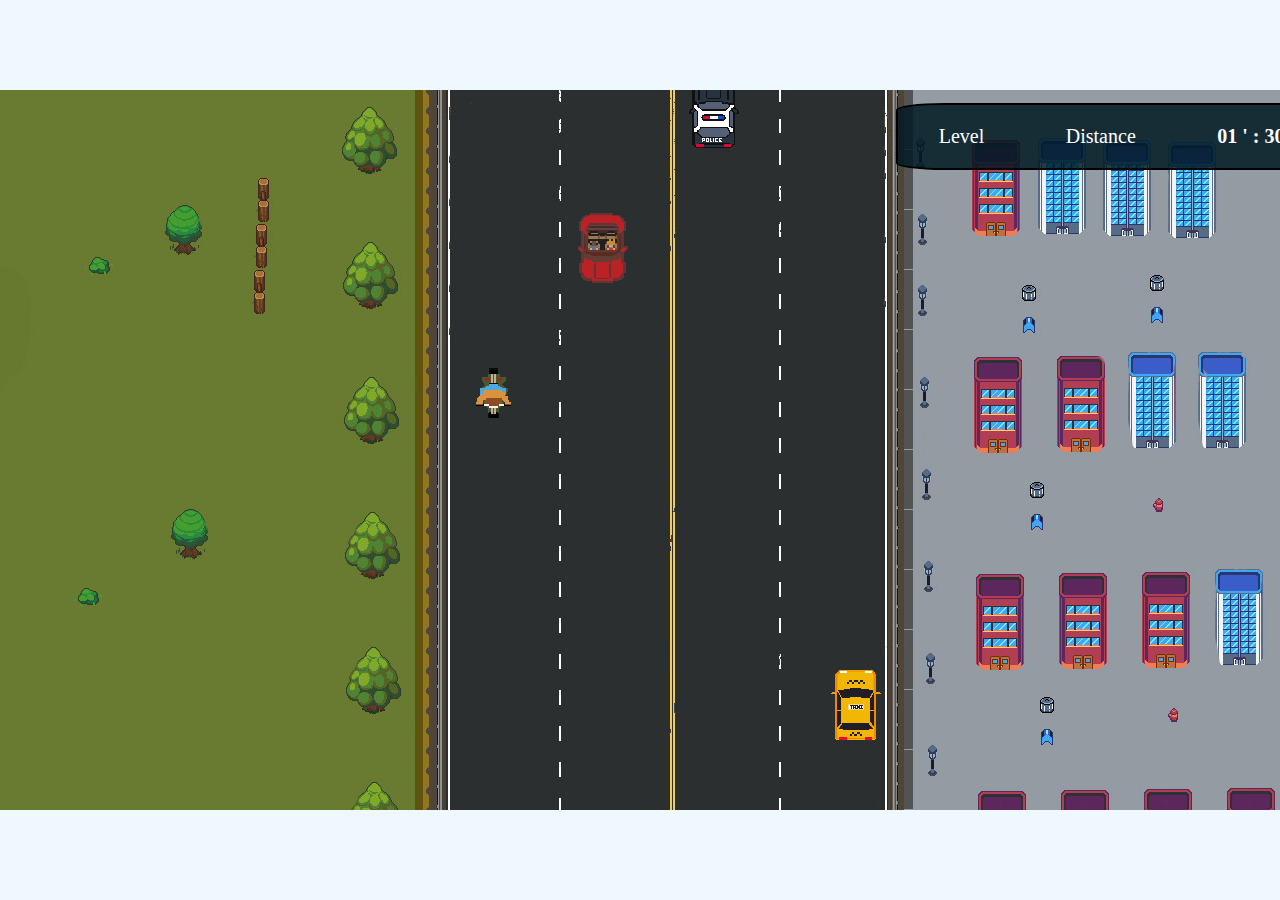
==== index.html @ 6a026dd4 "lateral speed done" ====
<!DOCTYPE html>
<html lang="en">
<head>
    <meta charset="UTF-8">
    <meta http-equiv="X-UA-Compatible" content="IE=edge">
    <meta name="viewport" content="width=device-width, initial-scale=1.0">
    <title>Taxi Driver Game</title>
    <link rel="stylesheet" href="style/style.css">
    <script defer src="scr/music.js"></script>
    <script defer src="scr/obstacle.js"></script>
    <script defer src="scr/car.js"></script>
    <script defer src="scr/canvas.js"></script>
    <script defer src="scr/index.js"></script>
</head>
<body>
    <div id="canvas">
        <!-- <div id="gameOver">
            <img id='imgGameover' src="assets/img/gameover.png" alt="">
            <p>
            <div class="btnContainer"> 
                <button id="restartBtn">Restart</button>
            </div> 
            </p>
        </div> -->
        <!-- <div id="youWin">
            <img src="assets/img/youWin.png" alt="">
            <div class="btnContainer"> 
                <button id="nextLvlBtn">Next level!</button>
            </div>
        </div>  -->
        
        <!-- <div id="startScreen">
            <img src="assets/img/RebootDriver.png" alt="">
            <section id="instructions">
                <p>
                    Usa <button>A</button> y <button>D</button> para girar a la izquierda y la derecha,<br>y evita todos los vehículos.<br>¡Llega a Reboot Academy antes de que se acabe el tiempo!
                </p>
            </section>
            <div class="btnContainer"> 
                <button id="startBtn">Start!</button>
            </div>
        </div> -->
        <div id="road">
            <div id="car"></div>
        </div>
        <div id="passengercall"></div>
        <div id="HUD">
            <div id="level">Level</div>
            <div id="destination">
                <span id="distance">Distance</span>
            </div>
            <div id="stopwatch">
                <strong>
                    <span id="minute">01</span> ' :
                    <span id="second">30</span> " :
                    <span id="milisecond">00</span> 
                </strong>
            </div>
        </div> 
    </div>
</body>
</html>
---- style/style.css ----
body,html {
    display: flex;
    justify-content: center;
    width: 100%;
    height: 100%;
    margin: 0px;
    background-color: aliceblue;
}
/* CANVAS */
#canvas{ 
    position: relative;
    width: 1500px;
    min-width: 1500px;
    height: 720px;
    min-height: 720px;
    margin: auto 0px;
    background-color: honeydew;
    background-image: url(../assets/img/roadNew2.jpg);
    background-size: cover;
    background-position-y: 0px;
    overflow: hidden;
    border-radius: 10px;
    object-fit: contain;
}
#HUD {
    position: absolute;
    display: flex;
    justify-content: space-between;
    background-color: rgba(1,26,35,0.85);
    right: 10px;
    bottom: 640px;
    font-size: 20px;
    width: 480px;
    color: white;
    border: 2px solid black;
    border-radius: 10%;
}
#HUD div {
    margin: auto auto;
    padding: 20px;
}
#gameOver, #youWin, #startScreen{
    position: absolute;
    display:inline-block;
    align-content: center;
    width: 100%;
    height: 100%;
    /* background-color: grey; */
}
#gameOver{
    z-index: 100;
    opacity: 10%; /*change when it's ready*/
}
#gameOver img {
    position: relative;
    /* border: 2px solid red; */
    display: block;
    margin: 0 auto;
    width: 40%;
    top: -100px;
}
.btnContainer{
    /* border: 3px solid green; */
    display: flex;
    justify-content: center;
    top: -100px;
}
#gameOver button{
    width: 500px;
}
#youWin{
    /* border: 2px solid blue; */
    position: absolute;
    z-index: 200;
    opacity: 100%; /*change when it's ready*/
}
#youWin img{
    position: relative;
    /* border: 2px solid red; */
    display: block;
    margin: 0 auto;
    width: 30%;
}
#youWin button{
    width: 500px;
}
#startScreen{
    background-color:rgba(0, 0, 0, 0.5);
    z-index: 300;
}
#startScreen img{
    position: relative;
    display: block;
    margin: 150px auto;
}
#instructions{
    width: 500px;
    margin: 0 auto;
    margin-top: -100px;
    line-height: 40px;
    background-color: hsla(100, 0, 55, 0.5);
}
#startScreen p{
    text-align: center;
    color: white;
    text-shadow: 3px gray;
    font-size: 20px;
    background-color: hsla(100, 0, 55, 0.5);
}
#startScreen>.btnContainer{
    height: 100px;
}
#startBtn{
    width: 150px;
    border-radius: 15%;
}
#passenger {
    position: absolute;
    width: 40px;
    height: 40px;
    bottom: 75px;
    background-image: url(../assets/img/characterleft1.gif);
}
#passengercall {
    position: absolute;
    width: 40px;
    height: 80px;
    bottom: 75px;
    left: 1105px;
    background-image: url(../assets/img/charactercall.gif);
}
/* ROAD */
#road {
    position: relative;
    width: 443.36px;
    height: 100%;
    margin-left: 556px;
    overflow: hidden;
    /* background-color: slategray; */
}
#car {
    position: absolute;
    margin: auto auto;
    background-image: url(../assets/img/Taxi.gif);
    background-size: cover;
    /* background-color: salmon; */
}
/*OBSTACLES*/
.policeCar {
    position: absolute;
    background-image: url(../assets/img/CochePolicia.gif);
    background-size: cover;
}
.motorbike {
    position: absolute;
    background-image: url(../assets/img/moto.gif);
    background-size: cover;
}
.truck {
    position: absolute;
    background-image: url(../assets/img/Camion.gif);
    background-size: cover;
}
.normalCar1 {
    position: absolute;
    background-image: url(../assets/img/cochenormal1.gif);
    background-size: cover;
}
.normalCar2 {
    position: absolute;
    background-image: url(../assets/img/cochenormal2.gif);
    background-size: cover;
}
.normalCar3 {
    position: absolute;
    background-image: url(../assets/img/cochenormal3.gif);
    background-size: cover;
}
.normalCar4 {
    position: absolute;
    background-image: url(../assets/img/cochenormal4.gif);
    background-size: cover;
}
.caravana {
    position: absolute;
    background-image: url(../assets/img/caravana.gif);
    background-size: cover;
}
.obstacle {
    position: absolute;
    background-image: url(../assets/img/obstaculo.gif);
    background-size: cover;
}
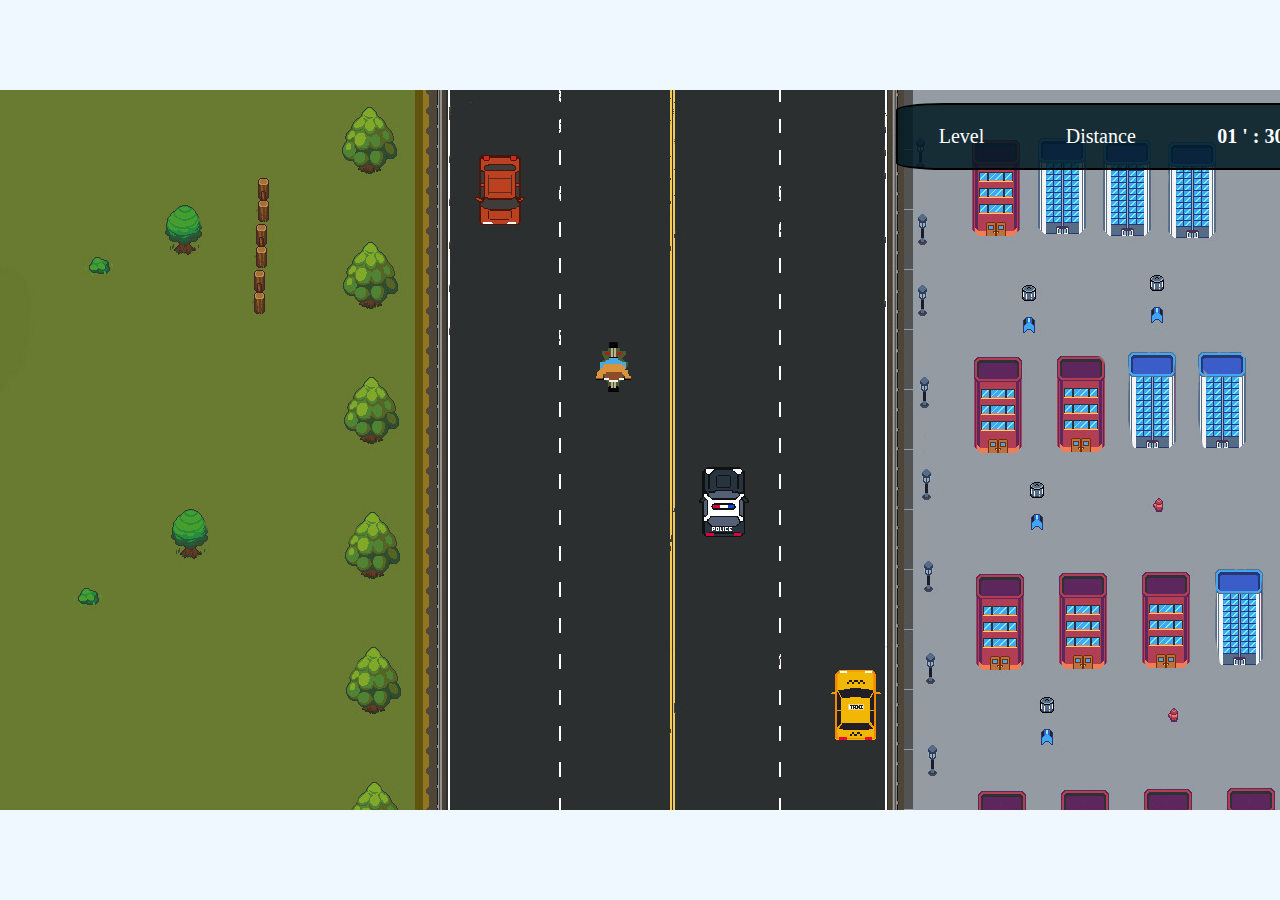
==== commit 0a6253a9: "vehicle speed changed" ====
--- a/index.html
+++ b/index.html
@@ -4,7 +4,7 @@
     <meta charset="UTF-8">
     <meta http-equiv="X-UA-Compatible" content="IE=edge">
     <meta name="viewport" content="width=device-width, initial-scale=1.0">
-    <title>Taxi Driver Game</title>
+    <title>REBOOT DRIVER</title>
     <link rel="stylesheet" href="style/style.css">
     <script defer src="scr/music.js"></script>
     <script defer src="scr/obstacle.js"></script>
@@ -20,7 +20,7 @@
             <div class="btnContainer"> 
                 <button id="restartBtn">Restart</button>
             </div> 
-            </p>
+        </p>
         </div> -->
         <!-- <div id="youWin">
             <img src="assets/img/youWin.png" alt="">
@@ -58,5 +58,6 @@
             </div>
         </div> 
     </div>
+
 </body>
 </html>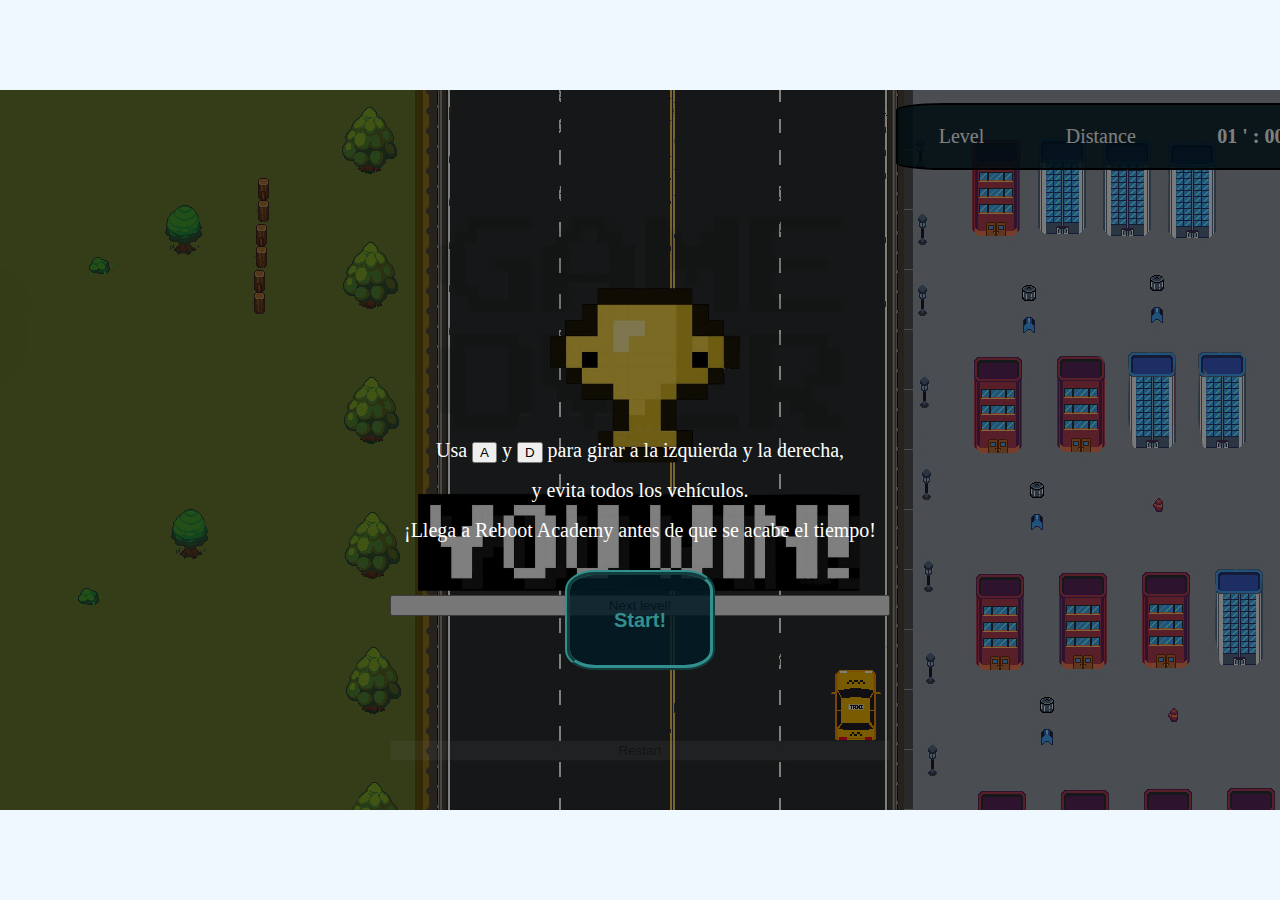
==== commit a05ccff6: "start button changed" ====
--- a/index.html
+++ b/index.html
@@ -14,22 +14,22 @@
 </head>
 <body>
     <div id="canvas">
-        <!-- <div id="gameOver">
+        <div id="gameOver">
             <img id='imgGameover' src="assets/img/gameover.png" alt="">
             <p>
             <div class="btnContainer"> 
                 <button id="restartBtn">Restart</button>
             </div> 
         </p>
-        </div> -->
-        <!-- <div id="youWin">
+        </div> 
+        <div id="youWin">
             <img src="assets/img/youWin.png" alt="">
             <div class="btnContainer"> 
                 <button id="nextLvlBtn">Next level!</button>
             </div>
-        </div>  -->
+        </div> 
         
-        <!-- <div id="startScreen">
+        <div id="startScreen">
             <img src="assets/img/RebootDriver.png" alt="">
             <section id="instructions">
                 <p>
@@ -39,7 +39,7 @@
             <div class="btnContainer"> 
                 <button id="startBtn">Start!</button>
             </div>
-        </div> -->
+        </div> 
         <div id="road">
             <div id="car"></div>
         </div>
@@ -52,7 +52,7 @@
             <div id="stopwatch">
                 <strong>
                     <span id="minute">01</span> ' :
-                    <span id="second">30</span> " :
+                    <span id="second">00</span> " :
                     <span id="milisecond">00</span> 
                 </strong>
             </div>
--- a/style/style.css
+++ b/style/style.css
@@ -100,6 +100,9 @@
     line-height: 40px;
     background-color: hsla(100, 0, 55, 0.5);
 }
+
+
+
 #startScreen p{
     text-align: center;
     color: white;
@@ -112,7 +115,12 @@
 }
 #startBtn{
     width: 150px;
-    border-radius: 15%;
+    border-radius: 20%;
+    background-color: rgba(1,26,35,0.85);
+    font-size: 20px;
+    font-weight: bold;
+    color: hsla(178, 49%, 38%, 1);
+    border: 5px ridge  hsla(178, 49%, 38%, 1);
 }
 #passenger {
     position: absolute;
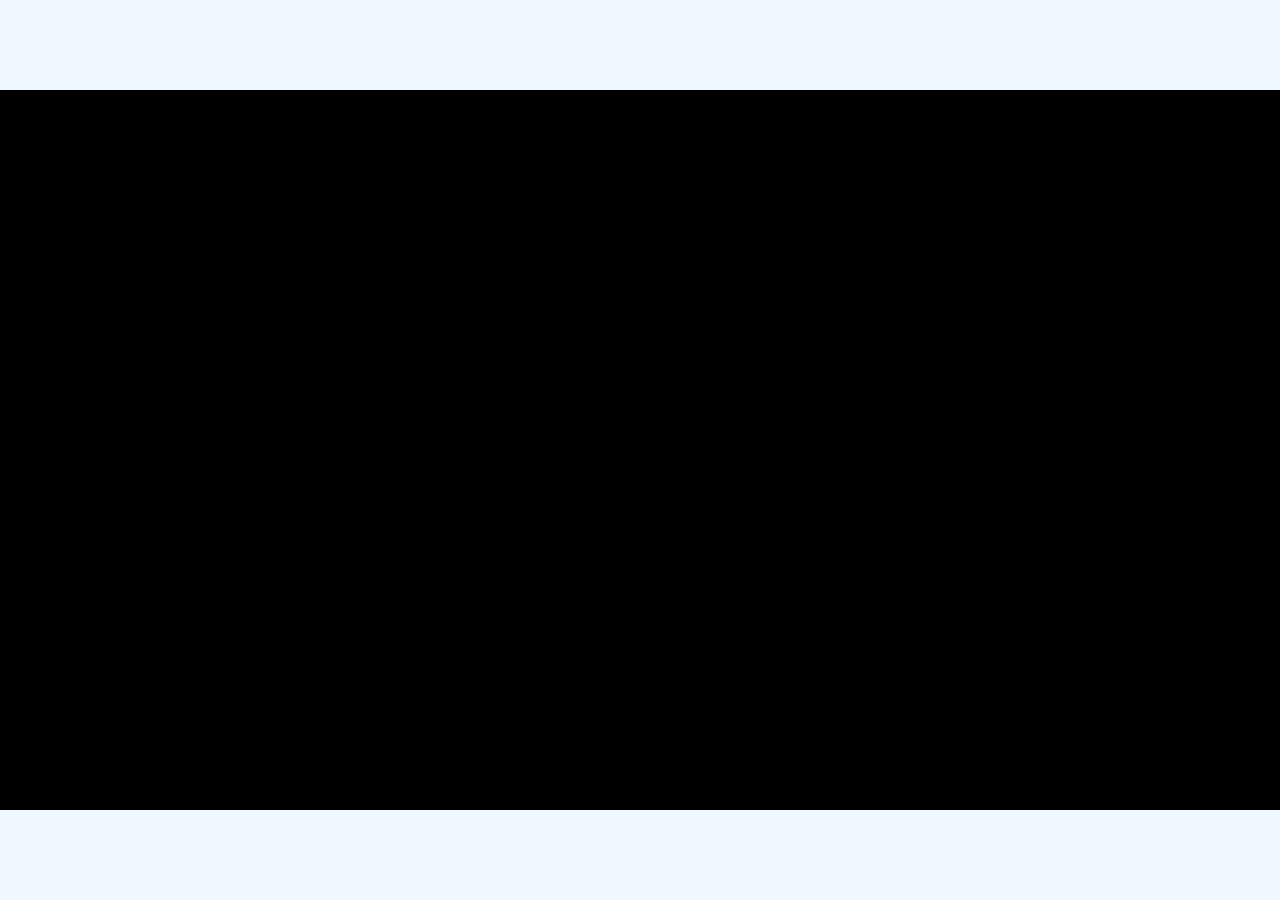
==== commit ec0002b3: "Merge pull request #6 from jonathanpmelian/finishline" ====
--- a/index.html
+++ b/index.html
@@ -14,13 +14,17 @@
 </head>
 <body>
     <div id="canvas">
+        <div id="gameOn">
+            <button id="onBtn"></button>
+        </div>
         <div id="gameOver">
             <img id='imgGameover' src="assets/img/gameover.png" alt="">
-            <p>
             <div class="btnContainer"> 
-                <button id="restartBtn">Restart</button>
+                <button id="restartBtn" type="button">Restart</button>
             </div> 
-        </p>
+            <div class="btnContainer"> 
+                <button id="quitBtn" type="button">Quit</button>
+            </div> 
         </div> 
         <div id="youWin">
             <img src="assets/img/youWin.png" alt="">
@@ -28,7 +32,6 @@
                 <button id="nextLvlBtn">Next level!</button>
             </div>
         </div> 
-        
         <div id="startScreen">
             <img src="assets/img/RebootDriver.png" alt="">
             <section id="instructions">
@@ -37,10 +40,11 @@
                 </p>
             </section>
             <div class="btnContainer"> 
-                <button id="startBtn">Start!</button>
+                <button id="startBtn" type="button">Start!</button>
             </div>
         </div> 
         <div id="road">
+            <div id="finishline"></div>
             <div id="car"></div>
         </div>
         <div id="passengercall"></div>
@@ -51,13 +55,12 @@
             </div>
             <div id="stopwatch">
                 <strong>
-                    <span id="minute">01</span> ' :
-                    <span id="second">00</span> " :
-                    <span id="milisecond">00</span> 
+                    <span id="minute"></span> ' :
+                    <span id="second"></span> " :
+                    <span id="milisecond"></span> 
                 </strong>
             </div>
         </div> 
     </div>
-
 </body>
 </html>--- a/style/style.css
+++ b/style/style.css
@@ -22,24 +22,7 @@
     border-radius: 10px;
     object-fit: contain;
 }
-#HUD {
-    position: absolute;
-    display: flex;
-    justify-content: space-between;
-    background-color: rgba(1,26,35,0.85);
-    right: 10px;
-    bottom: 640px;
-    font-size: 20px;
-    width: 480px;
-    color: white;
-    border: 2px solid black;
-    border-radius: 10%;
-}
-#HUD div {
-    margin: auto auto;
-    padding: 20px;
-}
-#gameOver, #youWin, #startScreen{
+#gameOver, #youWin, #startScreen, #gameOn{
     position: absolute;
     display:inline-block;
     align-content: center;
@@ -47,46 +30,24 @@
     height: 100%;
     /* background-color: grey; */
 }
-#gameOver{
-    z-index: 100;
-    opacity: 10%; /*change when it's ready*/
-}
-#gameOver img {
-    position: relative;
-    /* border: 2px solid red; */
-    display: block;
-    margin: 0 auto;
-    width: 40%;
-    top: -100px;
-}
-.btnContainer{
-    /* border: 3px solid green; */
-    display: flex;
-    justify-content: center;
-    top: -100px;
-}
-#gameOver button{
-    width: 500px;
-}
-#youWin{
-    /* border: 2px solid blue; */
-    position: absolute;
-    z-index: 200;
-    opacity: 100%; /*change when it's ready*/
-}
-#youWin img{
-    position: relative;
-    /* border: 2px solid red; */
-    display: block;
-    margin: 0 auto;
-    width: 30%;
-}
-#youWin button{
-    width: 500px;
+#gameOn{
+    background-color: black;
+    z-index: 500;
+}
+#onBtn{
+    position: relative;
+    background: url(../assets/img/RebootLogo.jpeg);
+    width: 150px;
+    height: 150px;
+    background-size: cover;
+    border-width: 0px;
+    top: 40%;
+    left: 45%;
 }
 #startScreen{
     background-color:rgba(0, 0, 0, 0.5);
-    z-index: 300;
+    z-index: 400;
+    opacity: 1;
 }
 #startScreen img{
     position: relative;
@@ -100,9 +61,6 @@
     line-height: 40px;
     background-color: hsla(100, 0, 55, 0.5);
 }
-
-
-
 #startScreen p{
     text-align: center;
     color: white;
@@ -120,16 +78,70 @@
     font-size: 20px;
     font-weight: bold;
     color: hsla(178, 49%, 38%, 1);
-    border: 5px ridge  hsla(178, 49%, 38%, 1);
-}
-#passenger {
-    position: absolute;
-    width: 40px;
-    height: 40px;
-    bottom: 75px;
-    background-image: url(../assets/img/characterleft1.gif);
+    border: 5px solid  hsla(178, 49%, 38%, 1);
+}
+#gameOver{
+    display: none;
+    z-index: 300;
+    background-color: rgba(1,26,35,0.65);
+    /* opacity: 100%; change when it's ready */
+}
+#gameOver img {
+    position: relative;
+    /* border: 2px solid red; */
+    display: block;
+    margin: 0 auto -100px auto;
+    width: 40%;
+    top: -100px;
+}
+.btnContainer{
+    /* border: 3px solid green; */
+    display: flex;
+    justify-content: center;
+    top: -100px;
+}
+#gameOver button{
+    align-content: center;
+    text-align: center;
+    width: 250px;
+    border-radius: 20%;
+    background-color: rgba(1,26,35,0.85);
+    font-size: 20px;
+    font-weight: bold;
+    color: hsla(178, 49%, 38%, 1);
+    border: 5px solid  hsla(178, 49%, 38%, 1);
+    padding: 15px;
+    margin-top: 20px;
+}
+#youWin{
+    /* border: 2px solid blue; */
+    position: absolute;
+    z-index: 200;
+    display: none;
+    background-color: rgba(1,26,35,0.65);
+}
+#youWin img{
+    position: relative;
+    /* border: 2px solid red; */
+    display: block;
+    margin: 0 auto;
+    width: 30%;
+}
+#youWin button{
+    align-content: center;
+    text-align: center;
+    width: 250px;
+    border-radius: 20%;
+    background-color: rgba(1,26,35,0.85);
+    font-size: 20px;
+    font-weight: bold;
+    color: hsla(178, 49%, 38%, 1);
+    border: 5px solid  hsla(178, 49%, 38%, 1);
+    padding: 15px;
+    margin-top: 20px;
 }
 #passengercall {
+    display: none;
     position: absolute;
     width: 40px;
     height: 80px;
@@ -137,6 +149,30 @@
     left: 1105px;
     background-image: url(../assets/img/charactercall.gif);
 }
+#passenger {
+    position: absolute;
+    width: 40px;
+    height: 40px;
+    bottom: 75px;
+    background-image: url(../assets/img/characterleft1.gif);
+}
+#HUD {
+    position: absolute;
+    display: flex;
+    justify-content: space-between;
+    background-color: rgba(1,26,35,0.85);
+    right: 10px;
+    bottom: 640px;
+    font-size: 20px;
+    width: 480px;
+    color: white;
+    border: 5px solid  hsla(178, 49%, 38%, 1);
+    border-radius: 10%;
+}
+#HUD div {
+    margin: auto auto;
+    padding: 20px;
+}
 /* ROAD */
 #road {
     position: relative;
@@ -153,6 +189,17 @@
     background-size: cover;
     /* background-color: salmon; */
 }
+#finishline {
+    position: absolute;
+    display: block;
+    width: 430px;
+    height: 50px;
+    bottom: 720px;
+    margin: auto auto;
+    background-image: url(../assets/img/finishLine.gif);
+    background-size: cover;
+    /* background-color: aquamarine; */
+}
 /*OBSTACLES*/
 .policeCar {
     position: absolute;
